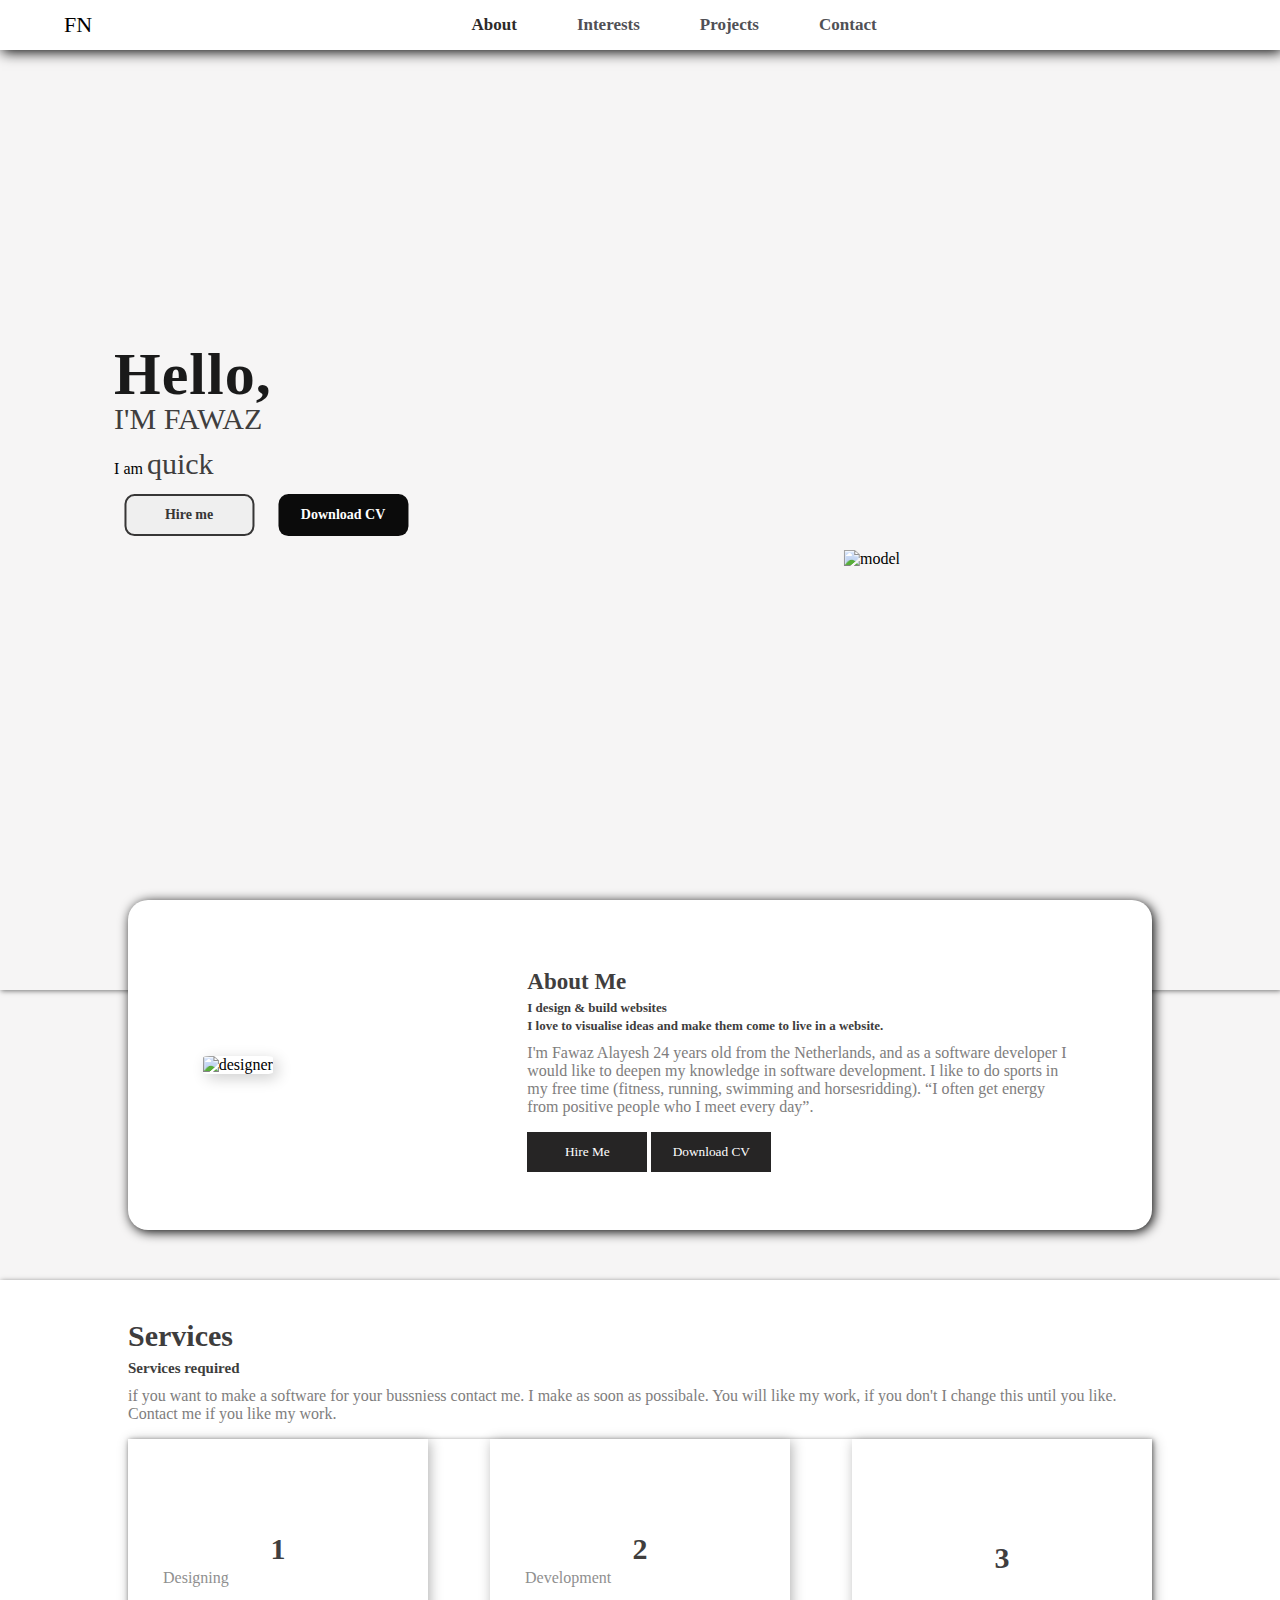
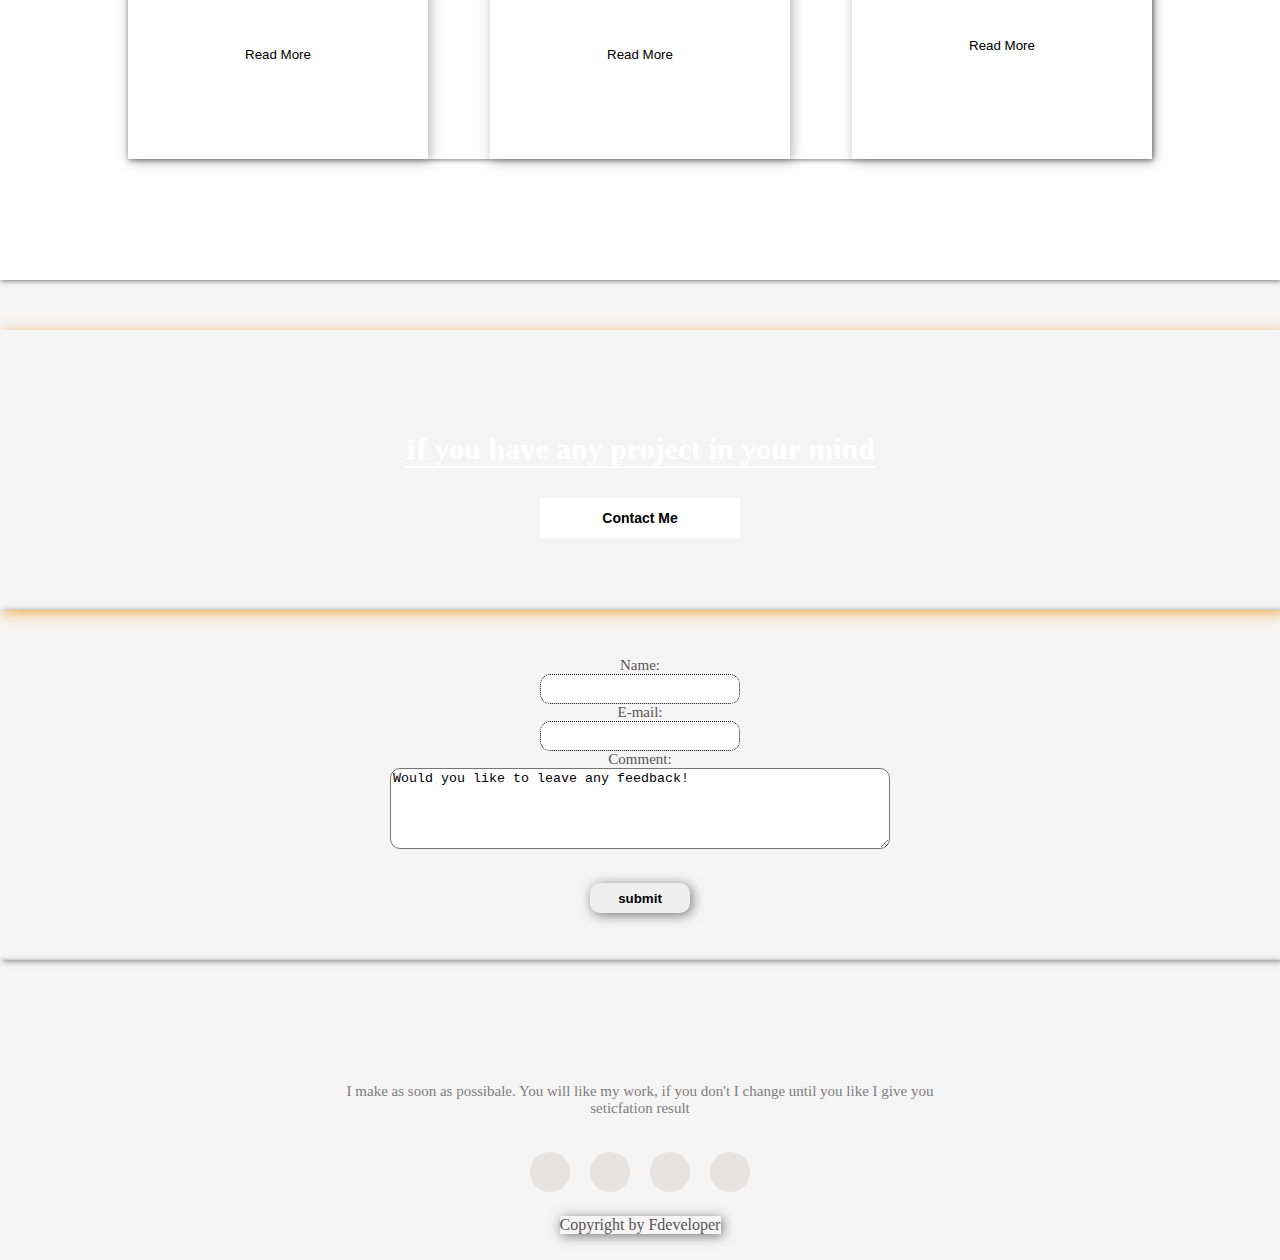
==== portfolio/index.html @ 4ea2ded7 "save changes" ====
<!DOCTYPE html>
<html lang="en">
<head>
    <meta charset="UTF-8">
    <meta http-equiv="X-UA-Compatible" content="IE-edge">
    <meta name="viewport" content="width=device-width, initial-scale=1.0">
    <link rel="stylesheet" type="text/css" href="style.css">
    <script src="https://kit.fontawesome.com/c8e4d183c2.js" crossorigin="anonymous"></script>
    <title>Portfolio</title>
     <!-- add icon link -->
     <link rel = "icon" href ="model.png" 
     type = "image/x-icon" > 
               
</head>
<body>
    
    <section>
       
    <!---navigation----------> 
       <nav>
           <!--logo-->
           <a href="#" class="logo">FN</a>
           <!--menu-->
           <ul>
            <li><a href="#" class="active">About</a></li>   
            <li><a href="Inereste.html">Interests</a></li>   
            <li><a href="projects.html">Projects</a></li>    
            <li><a href="contact.html">Contact</a></li> 
           </ul>
           <!--bars-------->
           <div class="toggle"></div>    
       </nav>   
           <!--bars-------->
                
      
       <!--<video autoplay muted loop  id="myVideo">
        <source src="snow backgroung.mp4" type="video/mp4">
        Your browser does not support HTML5 video.
      </video>--->
       <!--text------->
       <div class="text-container">
           <h2></h2>
           <p>Hello,</p>
           <p>I'M FAWAZ</p>
           <p>I am <span class="changeable"></span></p>
           <button class="hire-btn">Hire me</button>
           <button class="down-cv" type="submit" onclick="window.location.href='fawaz CV.PDF'">Download CV</button>
       </div>
       <!--model--------->
       <img src="model.png" class="model" alt="model">
    </section>

    <!---about----------->
<div class="about-container"> 
    <!---img------------->
    <div class="container-img">
        <img src="about.png" alt="designer" class="image">
        <div class="overlay">My birthday :17-11-1996 </div>
    </div>  
    <!---about-text------>
    <div class="about-text"> 
        <p>About Me</p>
        <p>I design & build websites</p>
        <p>I love to visualise ideas and make them come to live in a website.</p>
        <p>I'm Fawaz Alayesh 24 years old from the Netherlands, and as a software developer I would like to deepen my knowledge in software development. I like to do sports in my free time (fitness, running, swimming and horsesridding). “I often get energy from positive people who I meet every day”. </p>
        <button>Hire Me</button>
        <button type="submit" onclick="window.location.href='fawaz CV.PDF'">Download CV</button>
    </div>  
</div>
<!--service-------->
<div class="services">
    <!---text-------------->
<div class="services-text">
    <p>Services</p>
    <p>Services required</p>
    <p>if you want to make a software for your bussniess contact me. I make as 
        soon as possibale. You will like my work, if you don't I change this 
        until you like.
        Contact me if you like my work.</p>
</div>    
   <!--box------------>
<div class="box-container">
<!---1------------------------>
   <div class="box-1">
       <span>1</span>
       <p class="heading">Designing</p>
       <p class="details"></p>
       <button>Read More</button>
   </div>  
<!---2------------------------>
   <div class="box-2">
    <span>2</span>
    <p class="heading">Development</p>
    <p class="details"></p>
    <button>Read More</button>
   </div> 
<!---3------------------------>  
   <div class="box-3">
    <span>3</span>
    <p class="heading"></p>
    <p class="details"></p>
    <button>Read More</button>
   </div>    
</div>   
</div>
<!--contact me---------------------------->
  <div class="contact-me">
  <p>If you have any project in your mind</p>    
  <button> Contact Me</button>
  </div>
<!---give us feedback-------------------->
<div class="feedback">
    <form action="#">
        Name:<br>
        <input type="text" name="name">
        E-mail:<br>
        <input type="text" name="email">
        Comment:<br>
        <textarea name="message" cols="30" rows="5">Would you like to leave any feedback!</textarea>
        <br><br>   
        <input type="submit" id="submit" value="submit">
    </form>
</div>
<!---footer-------------------------------->
  <footer>
      <p></p>
      <p>I make as soon as possibale. You will like my work, if you don't I change until you like I give you seticfation result</p>
<!---social-------------------------------->
  <div class="social-icons">
      <a href="https://www.facebook.com/%D9%85%D8%A8%D8%B1%D9%85%D8%AC%D9%8A%D9%86-Software-developer-100757615205317"><i class="fab fa-facebook"></i></a>
      <a href="#"><i class="fab fa-twitter"></i></a>
      <a href="#"><i class="fab fa-instagram"></i></a>
      <a href="#"><i class="fab fa-youtube"></i></a>
  </div>    
<!--copyright------------------------------>
<p class="copyright">Copyright by Fdeveloper</p>    
  </footer>  
  <script type="text/javascript" src="JQuery.js"></script>
  <script type="text/javascript">
  $(document).ready(function(){
      $('.toggle').click(function(){
          $('.toggle').toggleClass('active')
          $('nav').toggleClass('active')

      })
   });
  </script>
   <script src="script.js"></script>
</body>
</html>
---- portfolio/style.css ----
@charset "UTF-8";

  /*@import url(https://fonts.googleapis.com/css?family=Molle:400italic&subset=latin,latin-ext);
*/

* {box-sizing: border-box
}
body{
    background-color: #f6f5f5;
    margin: 0px;
    padding: 0px;
}
ul{
    list-style:none;
}
a{
    text-decoration: none;
}
span{
    font-family: myriad pro regular;
    color: #403e3e;
    font-size: 30px;
}
.changeable:before{
    content: 'quick';
    font-size: 30px;
    animation-name: head;
    animation-duration: 10s;
    animation-iteration-count: infinite;
}
@keyframes head {
    0% {font-size:30px; opacity:1; content: "creative"}
    25% {font-size:30px; opacity:0;}
    50% {font-size:30px; opacity:1; content: "skillful"}
    65% {font-size:30px; opacity:0;}
    80% {font-size:30px; opacity:1; content: "software developer"}
    75% {font-size:30px; opacity:0;}
    100% {font-size:30px;opacity:1; content: "& designer-مصمم"}
   
}
section{
    width: 100%;
    height: 110vh;
    background: url(header.png);
    overflow: hidden;
    background-repeat: no-repeat;
    background-size: cover;
    position: relative;
    box-shadow: 1px 1px 5px rgba(0, 0, 0, 0.52);
}

nav{
    display: flex;
    justify-content: space-between;
    align-items: center;
    height: 50px;
    background-color: #ffffff;
    box-shadow: 2px 2px 13px rgba(0, 0, 0, 2);
    padding: 0px 5%;
}
nav ul{
    display: flex;
}
nav ul li a{
    margin: 30px;
    font-family: myriad pro regular;
    color: #505055;
    font-size: 17px;
    font-weight: 700;
    cursor: pointer;
}
nav a:hover{
    color: #000000;
}
.logo{
    font-family: Brush Script MT;
    color: #000000;
    font-size: 22px;
}
.active{
    font-weight: bold;
    color: #2d2a2a;
}
.text-container p:nth-child(1){
    font-family: calibri;
    font-weight: bold;
    color: #6d6d6d;
    font-size: 22px;
}
.text-container p:nth-child(2){
    font-family: calibri;
    font-weight: bold;
    letter-spacing: 1px;
    color: #1a1a1a;
    font-size: 60px;
}
.text-container p:nth-child(3){
    font-family: myriad pro regular;
    color: #403e3e;
    font-size: 30px;
}
.text-container p{
    line-height: 0px;
    margin: 45px 0px 25px;
}
.text-container{
    position: absolute;
    left: 12%;
    top: 42%;
    transform: translate(-13%,-42%);
}
.text-container button{
    width: 130px;
    height: 42px;
    border-radius: 10px;
    font-family: calibri;
    font-weight: bold;
    font-size: 14px;
    outline: none;
    margin: 0px 10px;
}
.hire-btn{
    border: 2px solid #373636;
    color: #373636;
}
.down-cv{
    background-color: #0b0b0b;
    color: #ffffff;
    border: none;
}
button:active{
    transform: scale(1.1);
}
.model{
    height: 400px;
    position: absolute;
    bottom: 40px;
    left: 69%;
    transform: translateX(-70%);
}

/* Container needed to position the overlay. Adjust the width as needed */
.container-img {
  position: relative;
  width: 40%;
  max-width: 250px;
  transition: bottom 10s;
}
.container-img:hover{
    bottom: 40px;
}

/* Make the image to responsive */
.image {
    height: 250px;
    box-shadow: 13px 15px 11px  rgba(0, 0, 0, 0.555);
    padding: 0 0%;
    border-radius: 6%;
}
.image:hover{
    -webkit-filter:  grayscale(70%);;
    filter:  grayscale(70%);;
    bottom: 20px;
}

/* The overlay effect - lays on top of the container and over the image */
.overlay {
  position: absolute;
  bottom: 0;
  background: rgb(0, 0, 0);
  background: rgba(0, 0, 0, 0.5); /* Black see-through */
  color: #f1f1f1;
  width: 100%;
  border-radius: 5px;
  transition: .5s ease;
  opacity:0;
  color: white;
  font-size: 20px;
  padding: 20px;
  text-align: center;
}

/* When you mouse over the container, fade in the overlay title */
.container-img:hover .overlay {
  opacity: 1;
}
.about-container{
    width: 80%;
    height: 330px;
    background-color: #ffffff;
    border-radius: 20px;
    box-shadow: 2px 2px 12px rgba(0, 0, 0, 2);
    display: flex;
    margin: -7% auto 20px auto;
    position: relative;
    justify-content: space-evenly;
    align-items: center;

}
.about-container img{
    height: 250px;
    box-shadow: 4px 4px 15px rgba(0, 0, 0, 0.2);
    padding: 0 0%;
    border-radius: 10%;
}
.about-text{
    width: 550px;
}
.about-text p:nth-child(1){
    color: #403e3e;
    font-family: myriad pro;
    font-weight: bold;
    font-size: 23px;
    line-height: 0;
}
.about-text p:nth-child(2),
.about-text p:nth-child(3){
    color: #3e3d3d;
    font-size: 13px;
    font-family: myriad pro;
    font-weight: bold;
    line-height: 5px;
}
.about-text p:nth-child(4){
    color: #7e7d7d;
    font-family: calibri;
    font-size: 16px;

}
.about-text button{
    width: 120px;
    height: 40px;
    color: #ffffff;
    outline: none;
    border: none;
    font-family: calibri;
    background-color: #262525;

}
.services{
    height: 600px;
    background-color: #ffffff;
    padding: 2% 10% 0px 10%;
    box-shadow: 1px 1px 5px rgba(0, 0, 0, 0.52);

}
.services-text p:nth-child(1){
    font-family: calibri;
    font-weight: bold;
    color: #3e3d3d;
    font-size: 30px;
    line-height: 0px;

}
.services-text p:nth-child(2){
    font-family: calibri;
    font-weight: bold;
    color: #3e3e3d;
    font-size: 15px;
    line-height: 5px;

}
.services-text p:nth-child(3){
    font-family: calibri;
    color: #7e7d7d;
}
.services{
    width: 100%;
    margin: 50px 0px;
}
.box-1,.box-2,.box-3{
    width: 300px;
    height: 320px;
    background-repeat: no-repeat;
    background-size: cover;
    box-shadow: 2px 2px 12px rgba(0, 0, 0, 0.3);
    display: flex;
    justify-content: center;
    align-items: center;
    flex-direction: column;
}
.box-container{
    display: flex;
    justify-content: space-between;
    box-shadow: 1px 1px 5px rgba(0, 0, 0, 0.52);
}
.box-1{
background-image: url(copyright.jpg);
}
.box-2{
background-image: url(copyright.jpg);   
}
.box-3{
background-image: url(copyright.jpg);   
}
.box-1 span,
.box-2 span,
.box-3 span{
    width: 40px;
    height: 40px;
    border-radius: 50%;
    background-color: #ffffff;
    display: flex;
    justify-content: center;
    align-items: center;
    font-family: calibri;
    font-weight: bold;
}
.box-1  p:nth-child(1),
.box-2 p:nth-child(1),
.box-3 p:nth-child(1){
    color: #ffffff;
    font-family:calbiri;
    font-size: 23px;
    line-height: 0px;
    font-weight: bold;

}
.box-1 p:nth-child(2),
.box-2 p:nth-child(2),
.box-3 p:nth-child(2){
    color: #ffffff;
    font-family:calbiri ;
    width: 230px;
    margin: 0px 0px 20px 0px;
    color: #8f8f8f;
}
.box-1 button,
.box-2 button,
.box-3 button{
    width: 100px;
    height: 30px;
    background-color: #ffffff;
    border: none;
    outline: none;
    border-radius: 5px;
}
.contact-me{
    width: 100%;
    height: 280px;
    background-image: url(copyright.jpg);
    background-size: cover;
    background-repeat: no-repeat;
    display: flex;
    flex-direction: column;
    justify-content: center;
    align-items: center;
    box-shadow:3px 3px 13px rgba(238, 153, 41, 0.835);

}
.contact-me p{
    color: #ffffff;
    font-size: 30px;
    font-family: calibri;
    font-weight: bold;
    border-bottom: 2px solid #ffffff;
}
.contact-me button{
    width: 200px;
    height: 40px;
    background-color: #ffffff;
    outline: none;
    border: none;
    font-size: 14px;
    font-weight: bold;

}
.feedback{
    width: 100%;
    height: 350px;
    display: flex;
    flex-direction: column;
    justify-content: center;
    align-items: center;
    max-width: auto;
    box-shadow:3px 1px 6px rgba(0, 0, 0, 0.5); 
    font-family: calibri;
    font-size: 15px;
    color: #565555;
}
 form{
    display: flex;
    flex-direction: column ;
    align-items: center;
    position: relative;

}
form input
{
    width: 200px;
    height: 30px;
    border-radius: 10px 10px;
    border: 1px dotted black;
}
form textarea{
    width: 500px;
    border-radius: 10px 10px;
}
#submit{
    width: 100px;
    height: 30px;
    border: none;
    font-weight: bold;
    box-shadow: 2px 2px 12px rgba(15, 15, 15, 0.548);
}
#submit:hover{
    width: 130px;
}
footer{
    height: 300px;
    display: flex;
    flex-direction: column;
    justify-content: center;
    align-items: center;
    position: relative;
    box-shadow: 1px 1px 5px rgba(0, 0, 0, 0.52);

}
footer p{
    font-family: calibri;
}
footer p:nth-child(1){
    font-size: 30px;
    font-weight: bold;
    color: #191919;
    line-height: 10px;
}
footer p:nth-child(2){
    font-size: 15px;
    color: #7e7d7d;
    width: 600px;
    text-align: center;

}
.social-icons a{
    width: 40px;
    height: 40px;
    display: flex;
    justify-content: center;
    align-items: center;
    background-color: #e6e3e3;
    margin: 20px 10px;
    border-radius: 50%;
}
.social-icons{
    display: flex;
}
.copyright{
    color:#565555;
    font-size: 16px;
    position: absolute;
    left: 50%;
    bottom: 10px;
    transform: translateX(-50%);
    box-shadow: 2px 2px 12px rgba(15, 15, 15, 0.548);
}
.social-icons i{
    color: #000000;
}
.social-icons a:hover{
    background-color: #000000;
    box-shadow: 2px 2px 12px rgba(0, 0, 0, 0.2);
    transition: all ease 0.4s;
}
.social-icons a:hover i{
    color: #ffffff;
    transition: all ease;
}
h2{
    color: #000000;
}
@media(max-width:1000px){
    *{
        box-sizing: border-box;
    }
    .model{
        height: 350px;
        left: 87%;
        transform: translateX(-70%);
    }
    .text-container{
        top: 46%;
    }
    .text-container button{
        margin: 5px;
    }
    .about-container{
        width: 90%;
        border-radius: 10px;
    }
    .about-container img{
        height: 200px;
    }
    .about-text{
        width: 400px;
    }
    .about-text p:nth-child(1){
        font-size: 20px;
    }
    .about-text p:nth-child(2),
    .about-text p:nth-child(3){
        font-size: 10px;
    }
    .about-text p:nth-child(4){
        font-size: 14x;
    }
    .services{
        padding: 2% 5% 0px 5%;
    }
    .box-container{
        justify-content: center;
        flex-wrap: wrap;
    }
    .services{
        height: auto;
    }
    .box-1,.box-2,.box-3{
        flex-grow: 1;
        margin: 10px;

    }
    .contact-me{
        height: 200px;
    }
    .contact-me p{
        font-size: 26px;
    }
    .contact-me button{
        font-size: 14px;
        height: 35px;
        width: 160px;
    }
    
}
@media(max-width:750px){
    section{
        background-image: none;
        background-color: #f7f7f7;
    }
    .model{
        display: none;
    }
    .text-container p:nth-child(2){
        line-height: 40px;
        margin: 0px;
        padding: 0px;
    }
    .text-container{
        top: 50%;
        left: 50%;
        transform: translate(-50%,-50%);
        width: 80%;
    }
    nav ul{
        margin: 0px;
        padding: 0px;
        background-color: #ebeef4;
        flex-direction: column;
        position: fixed;
        left: 0;
        top: 0;
        width: 100%;
        height: 100vh;
        box-sizing: border-box;
        display: flex;
        justify-content: center;
        align-items: center;
        z-index: 1;
        display: none;
    }
    nav ul li{
        padding: 10px;
    }
    nav ul li a{
        font-family: calibri;
        font-size: 1.4em;
        text-transform: uppercase;
        color: #5c5c5c;
    }
    nav ul li a:hover{
        color: #121212;
    }
    .toggle:before{
        content: '\f0c9';
        font-family: fontAwesome;
        line-height: 30px;
        z-index: 1;
    }
    .toggle.active:before{
        content: '\f00d';
        position: fixed;
        right: 25x;
        line-height: 0px;

    }
    nav.active ul{
        display: flex !important;
    }
    .about-container{
        top: 0px;
        flex-direction: column;
        width: 90%;
        height: auto;
        padding: 30px 0px;
        align-items: center;
    }
    .about-container img{
        width: 90%;
        height: auto;
        padding: 30px 0px;
        align-items: center;
    }
    .about-text{
        width: 90%;
        text-align: center;
    }
    .services-text{
        width: 100%;

    }
    .contact-me{
        height: 179px;
    }
    .contact-me p{
        font-size: 18px;
    }
    .contact-me button{
        width: 150px;
        height: 33px;
    }
    footer p:nth-child(2){
        width: 90%;
    }
    form input{
        width: 200px;
        height: 20px;
    }
    form textarea{
        width: 300px;
        height: 39px;

    }

}
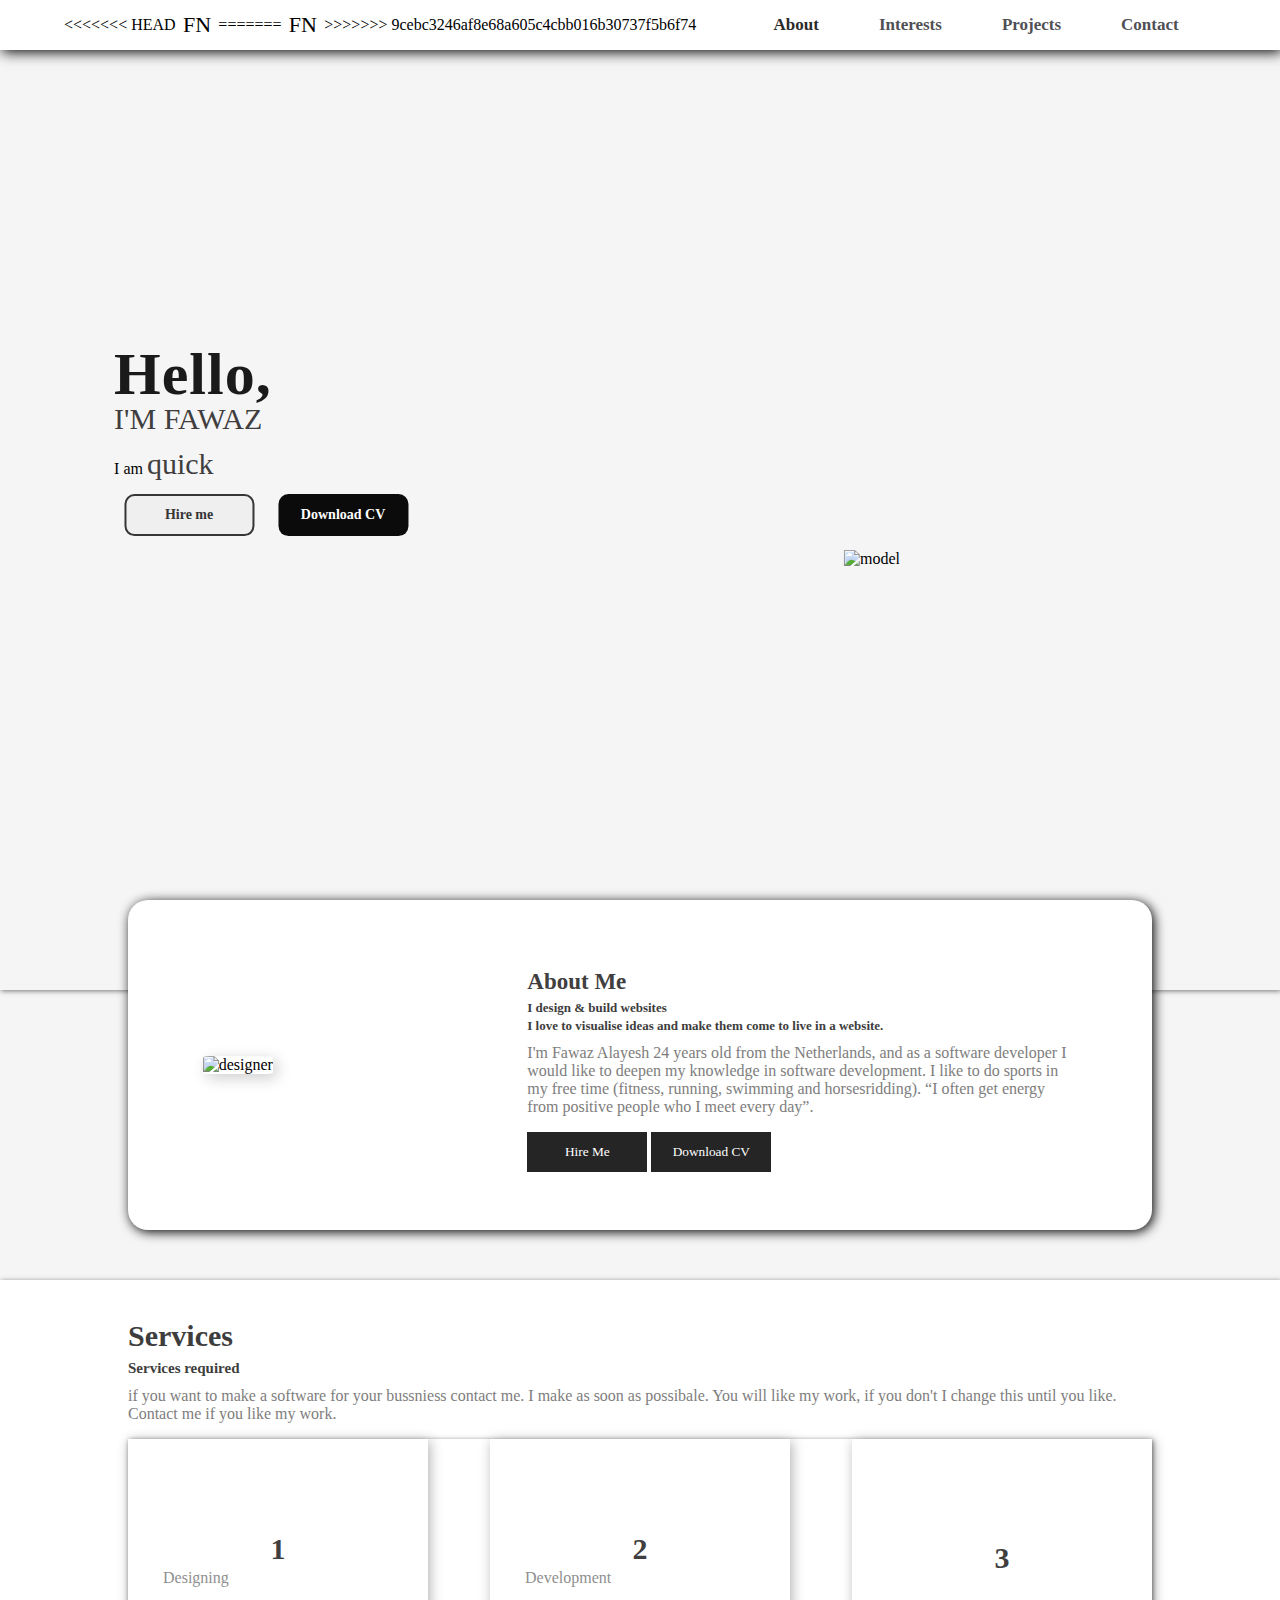
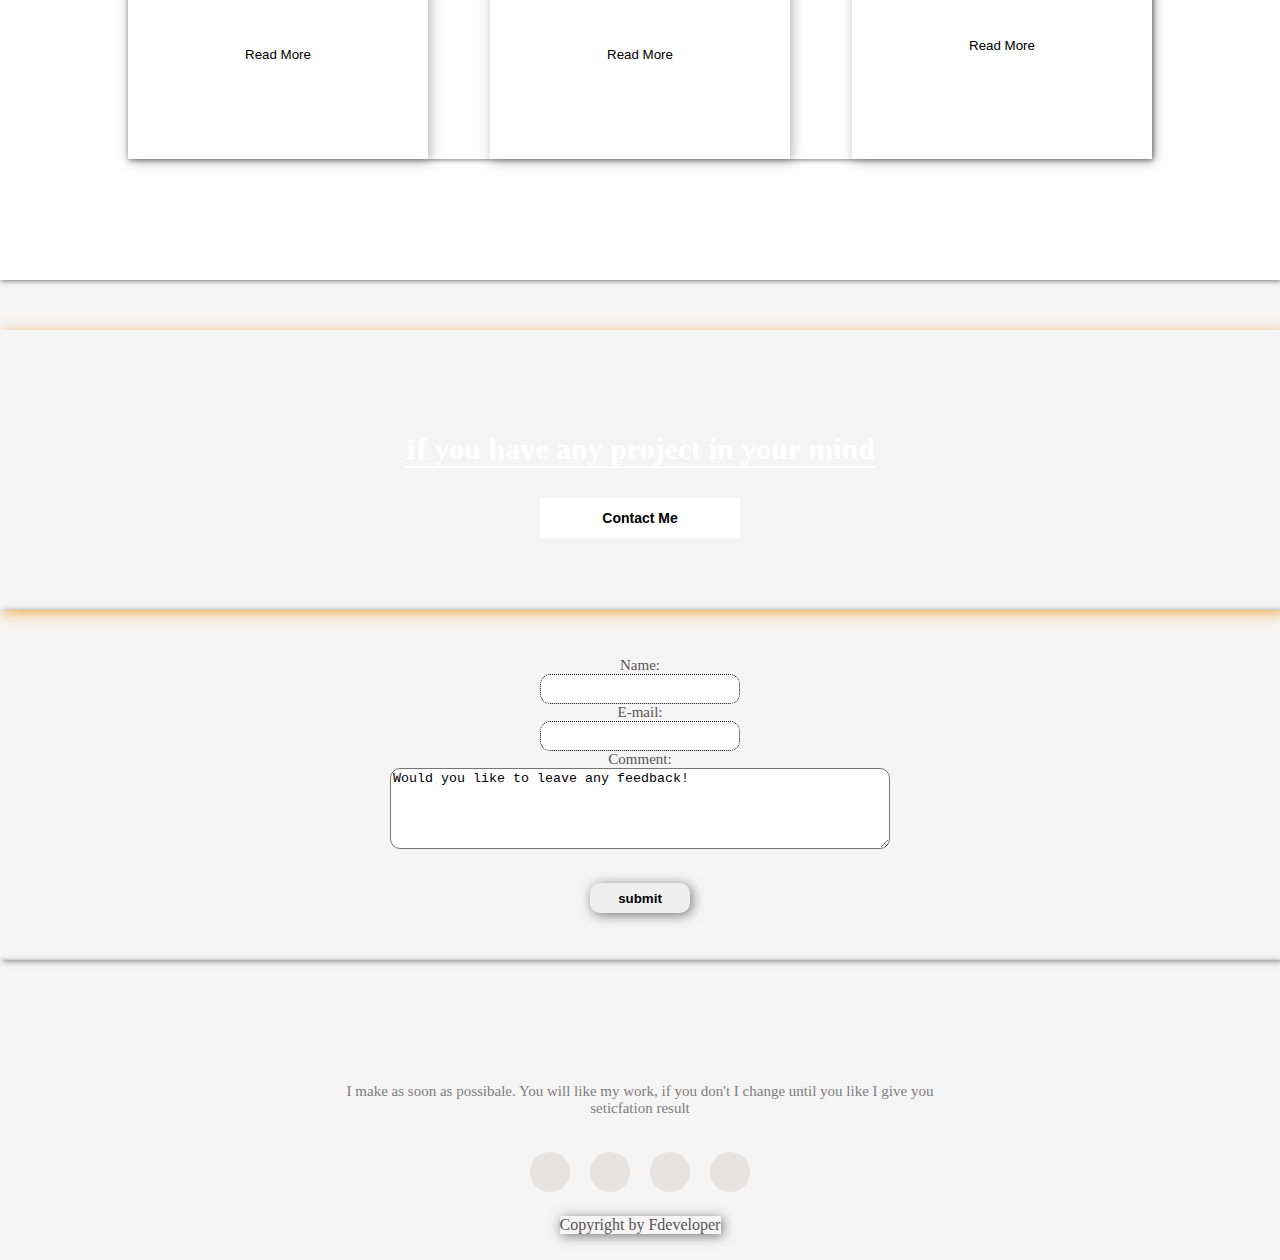
==== commit cb2d9f63: "Merge branch 'master' of https://github.com/fawaz-alayesh/challenge-portfolio into master" ====
--- a/portfolio/index.html
+++ b/portfolio/index.html
@@ -19,7 +19,11 @@
     <!---navigation----------> 
        <nav>
            <!--logo-->
+<<<<<<< HEAD
            <a href="#" class="logo">FN</a>
+=======
+           <a href="#about" class="logo">FN</a>
+>>>>>>> 9cebc3246af8e68a605c4cbb016b30737f5b6f74
            <!--menu-->
            <ul>
             <li><a href="#" class="active">About</a></li>   
@@ -147,4 +151,4 @@
   </script>
    <script src="script.js"></script>
 </body>
-</html>+</html>
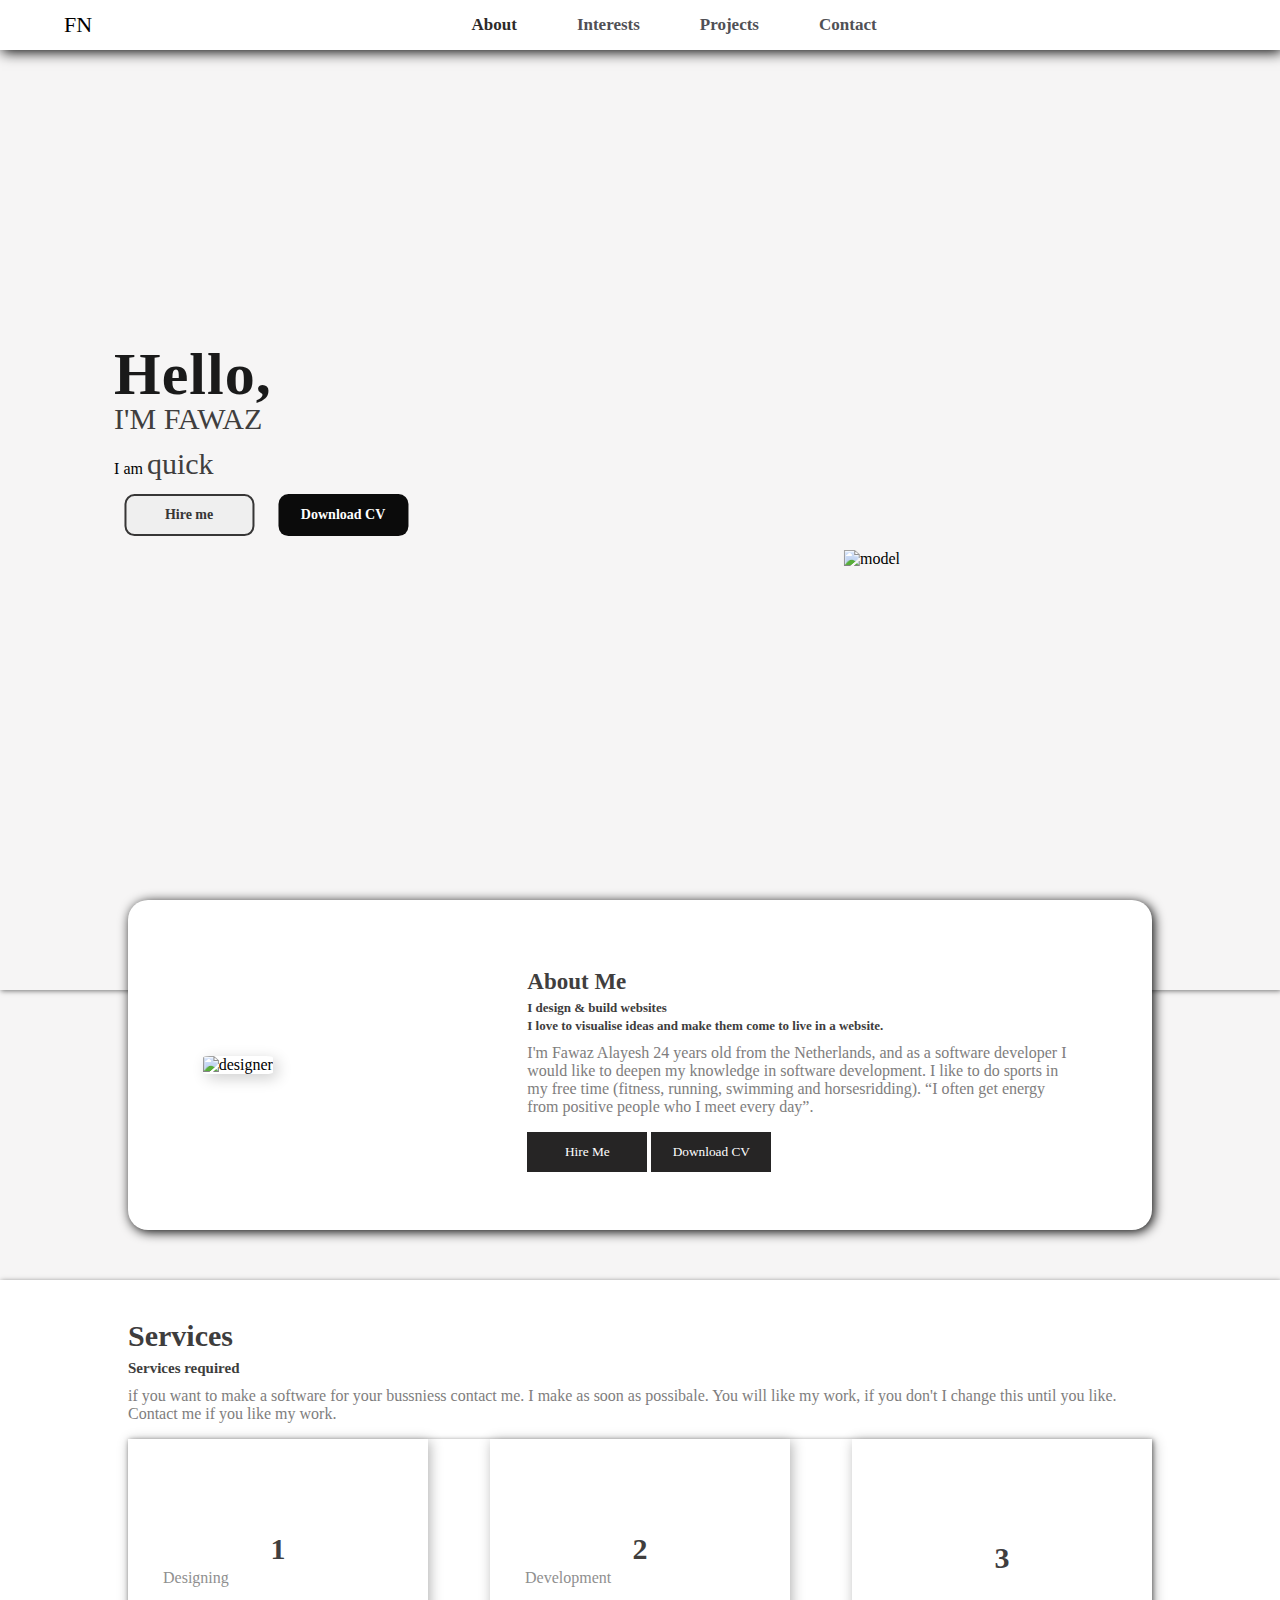
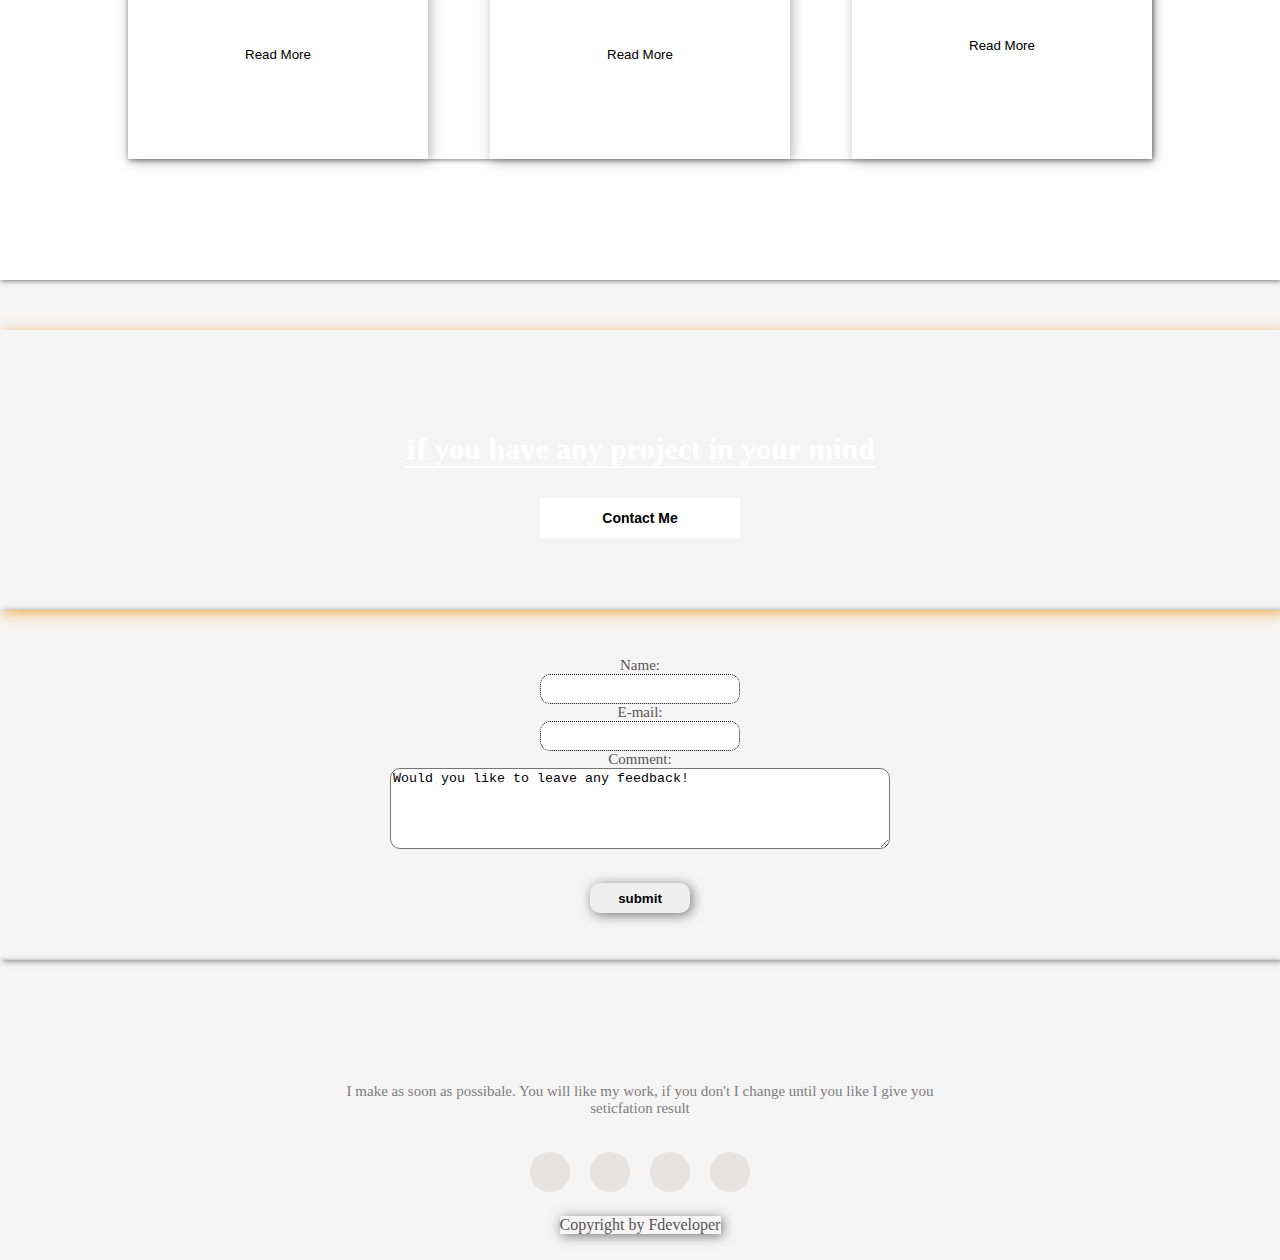
==== commit a4a943f1: "save changes" ====
--- a/portfolio/index.html
+++ b/portfolio/index.html
@@ -19,14 +19,10 @@
     <!---navigation----------> 
        <nav>
            <!--logo-->
-<<<<<<< HEAD
            <a href="#" class="logo">FN</a>
-=======
-           <a href="#about" class="logo">FN</a>
->>>>>>> 9cebc3246af8e68a605c4cbb016b30737f5b6f74
            <!--menu-->
            <ul>
-            <li><a href="#" class="active">About</a></li>   
+            <li><a href="#About" class="active">About</a></li>   
             <li><a href="Inereste.html">Interests</a></li>   
             <li><a href="projects.html">Projects</a></li>    
             <li><a href="contact.html">Contact</a></li> 
@@ -63,7 +59,7 @@
     </div>  
     <!---about-text------>
     <div class="about-text"> 
-        <p>About Me</p>
+        <p id="About">About Me</p>
         <p>I design & build websites</p>
         <p>I love to visualise ideas and make them come to live in a website.</p>
         <p>I'm Fawaz Alayesh 24 years old from the Netherlands, and as a software developer I would like to deepen my knowledge in software development. I like to do sports in my free time (fitness, running, swimming and horsesridding). “I often get energy from positive people who I meet every day”. </p>
--- a/portfolio/style.css
+++ b/portfolio/style.css
@@ -619,7 +619,7 @@
 
     }
     .contact-me{
-        height: 179px;
+        height: 180px;
     }
     .contact-me p{
         font-size: 18px;
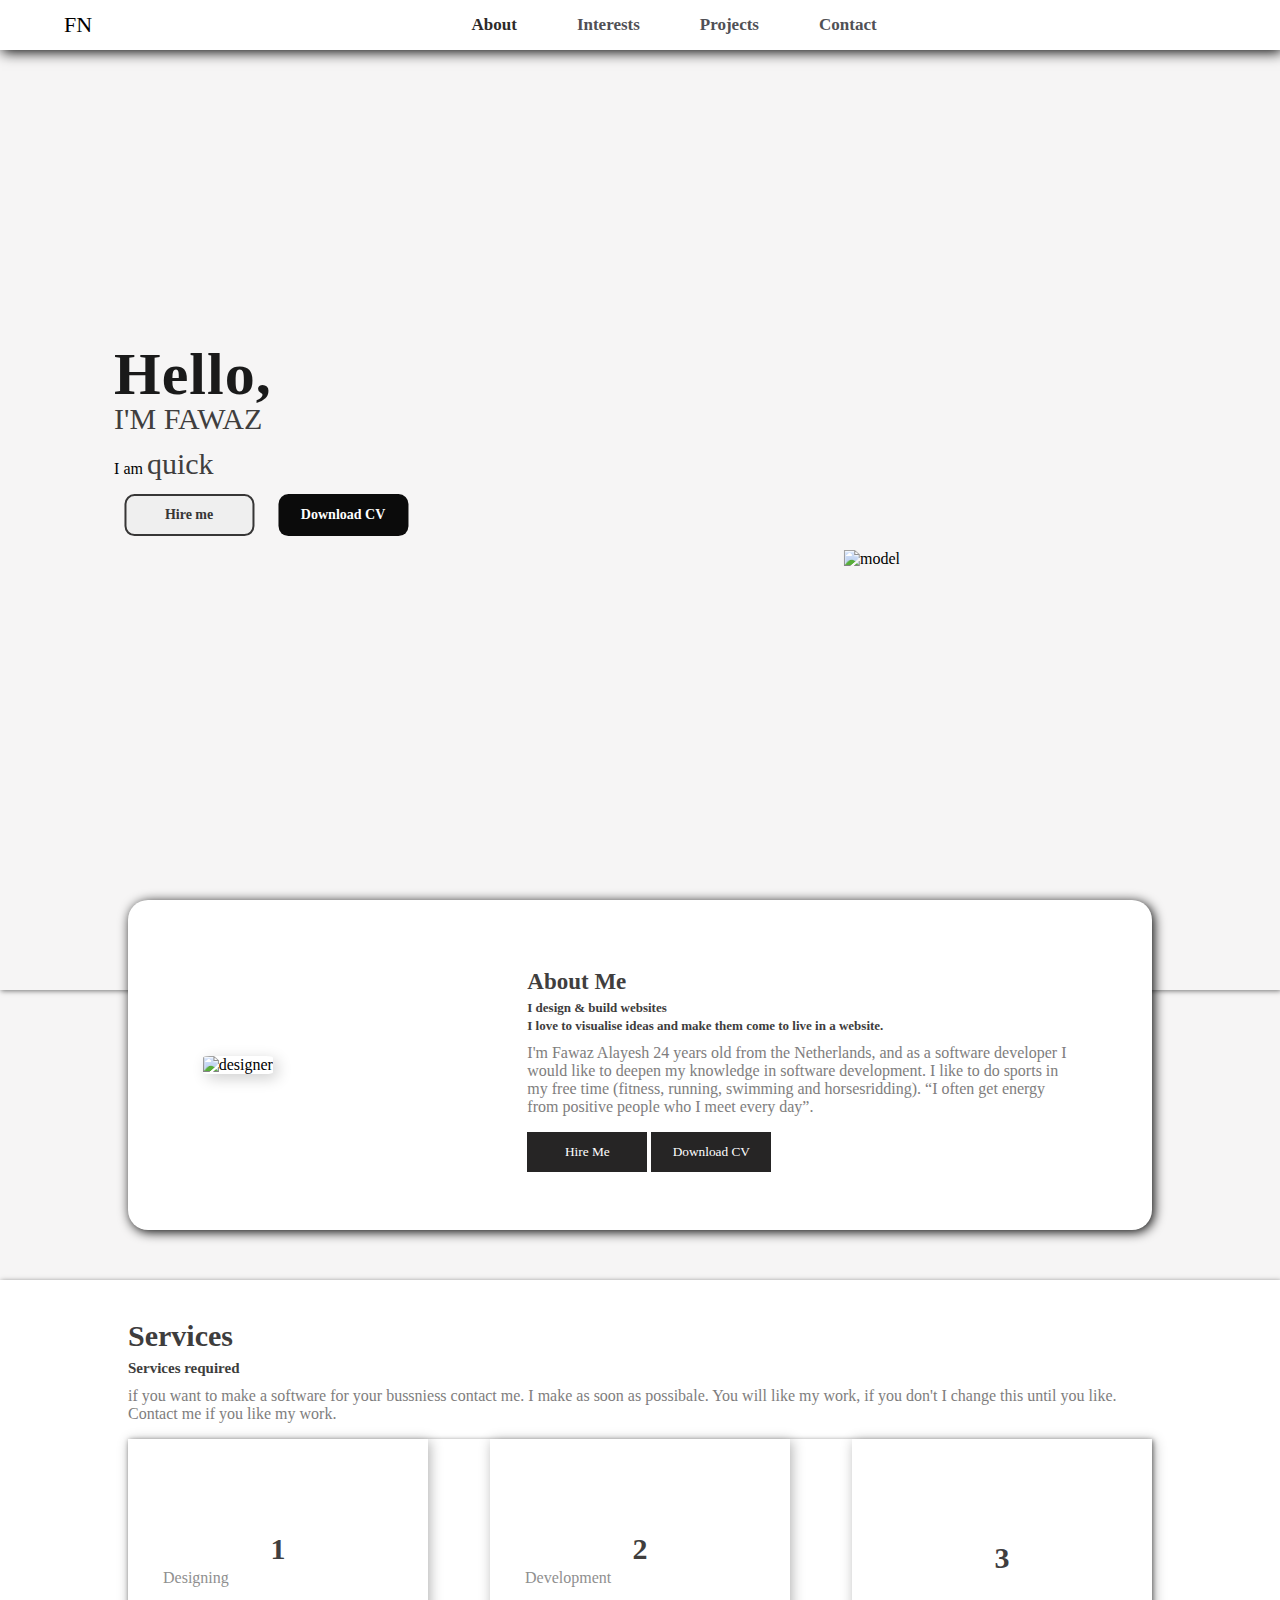
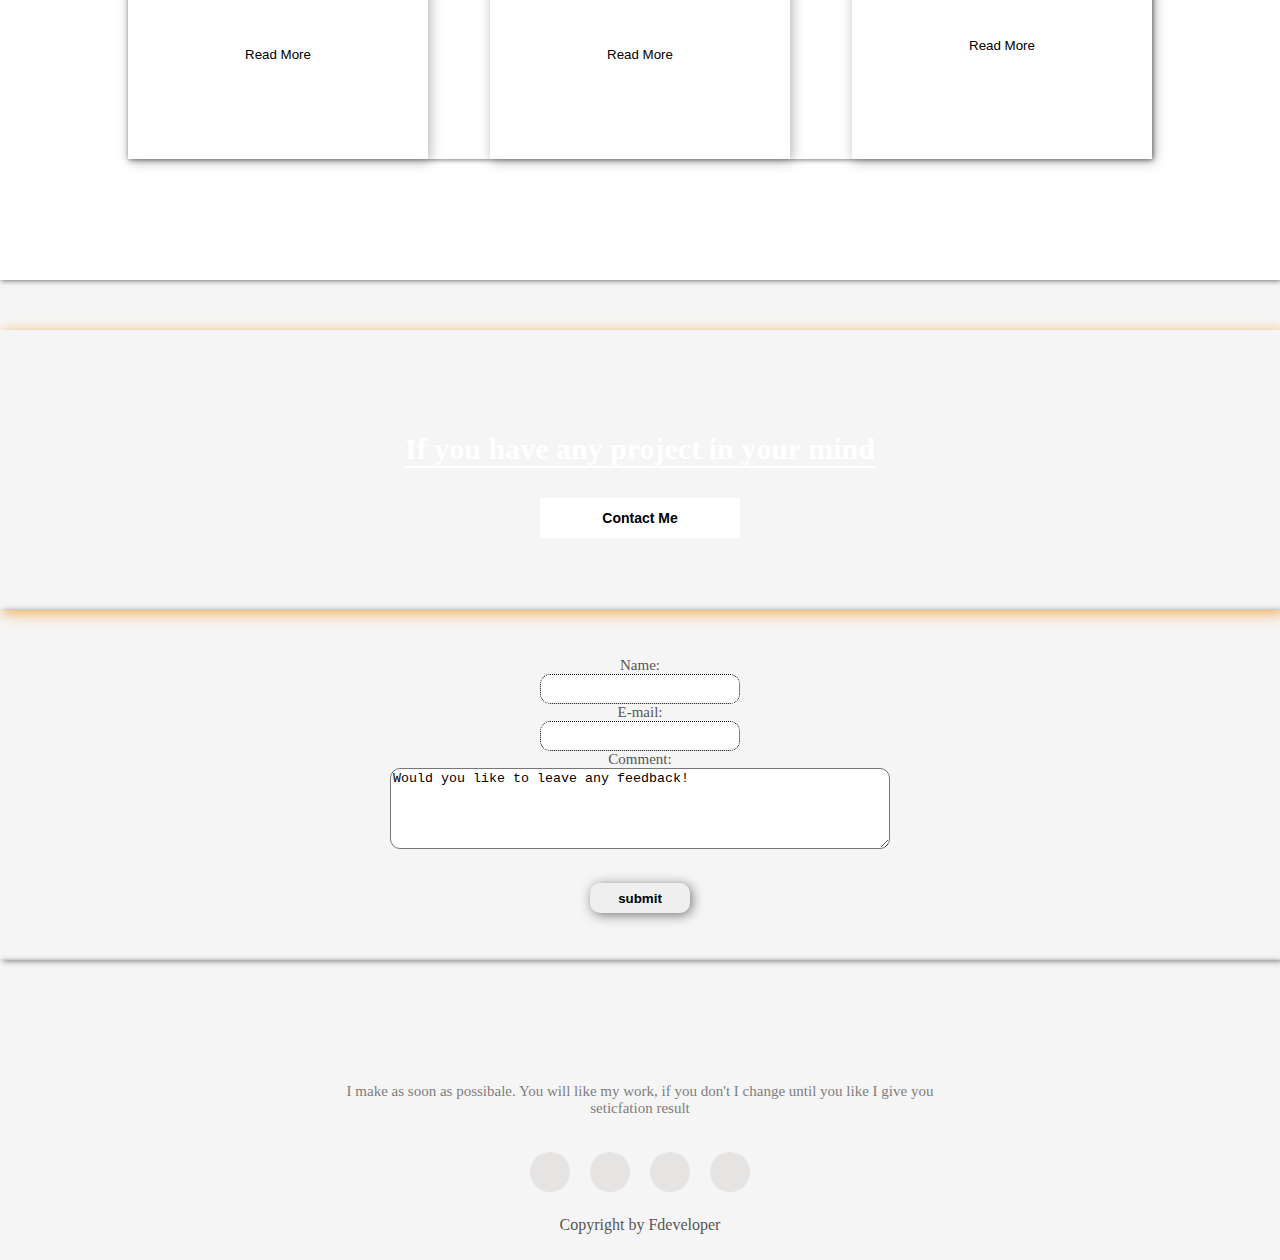
==== commit 56845b0d: "save changes" ====
--- a/portfolio/index.html
+++ b/portfolio/index.html
@@ -136,15 +136,9 @@
 <p class="copyright">Copyright by Fdeveloper</p>    
   </footer>  
   <script type="text/javascript" src="JQuery.js"></script>
-  <script type="text/javascript">
-  $(document).ready(function(){
-      $('.toggle').click(function(){
-          $('.toggle').toggleClass('active')
-          $('nav').toggleClass('active')
-
-      })
-   });
+  <script type="text/javascript" src="script.js">
+ 
   </script>
-   <script src="script.js"></script>
+   
 </body>
 </html>
--- a/portfolio/style.css
+++ b/portfolio/style.css
@@ -452,7 +452,6 @@
     left: 50%;
     bottom: 10px;
     transform: translateX(-50%);
-    box-shadow: 2px 2px 12px rgba(15, 15, 15, 0.548);
 }
 .social-icons i{
     color: #000000;
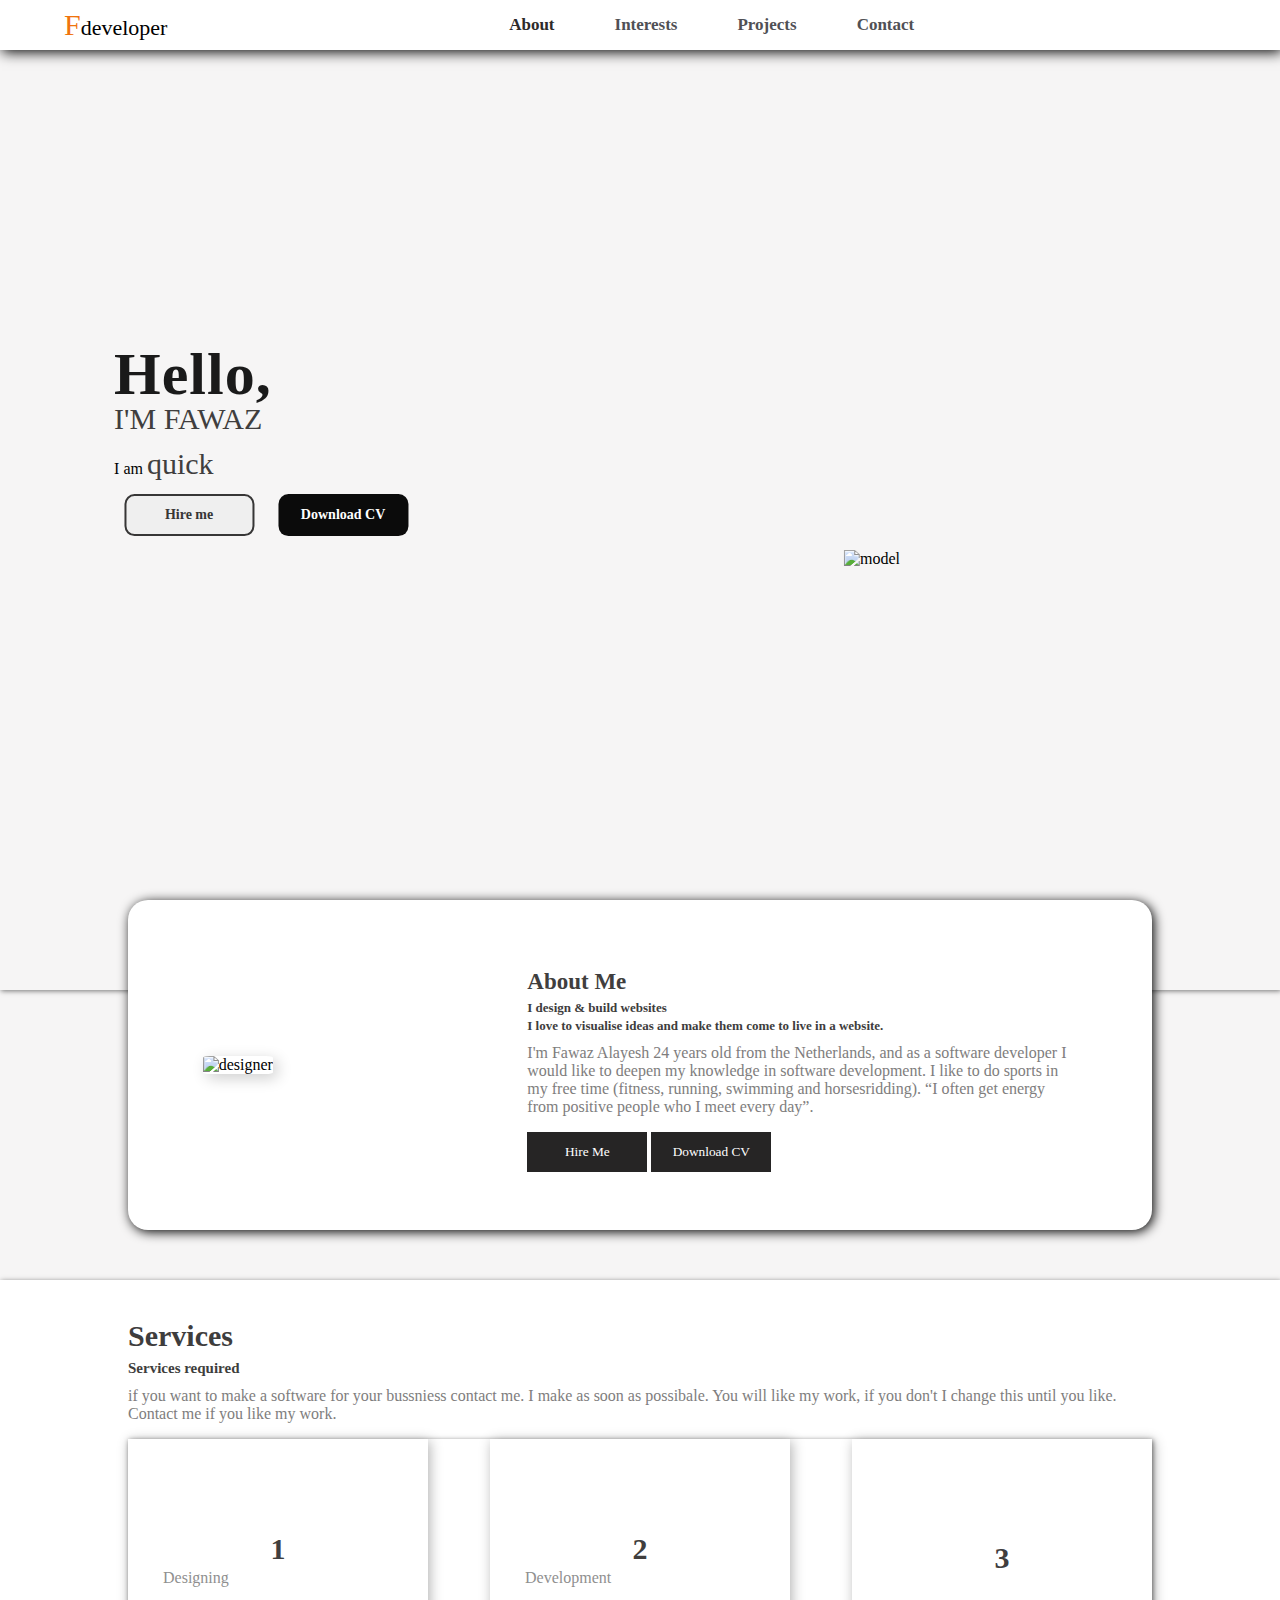
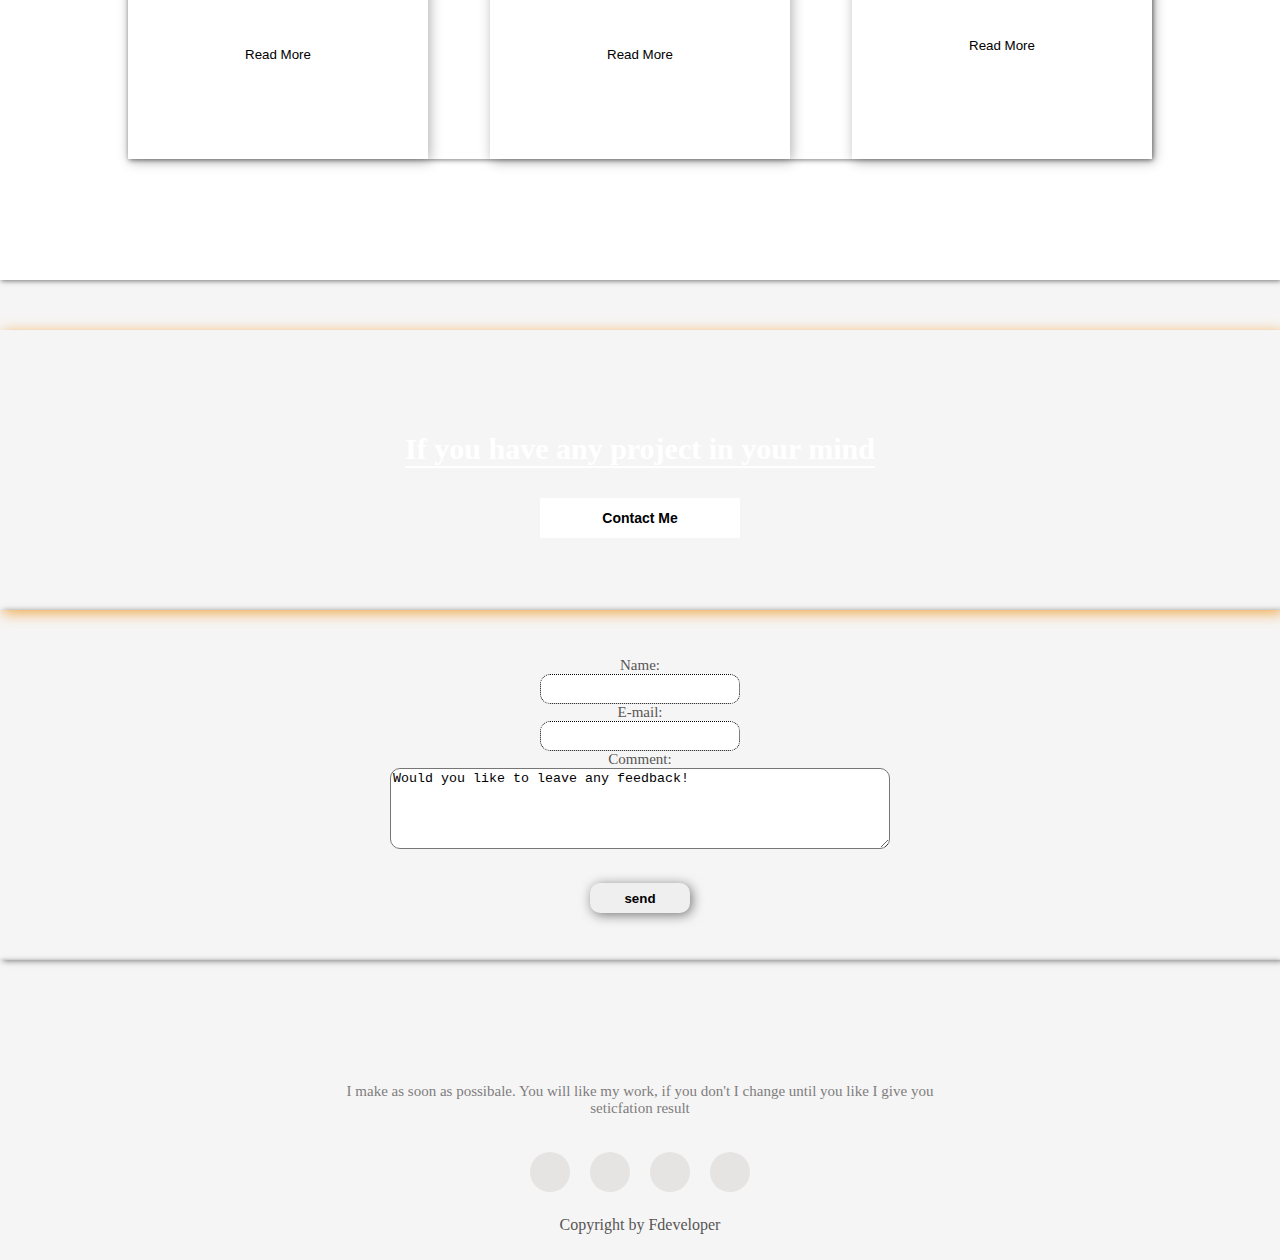
==== commit 82d5968b: "save changes" ====
--- a/portfolio/index.html
+++ b/portfolio/index.html
@@ -19,7 +19,7 @@
     <!---navigation----------> 
        <nav>
            <!--logo-->
-           <a href="#" class="logo">FN</a>
+           <a href="#" class="logo"><span>F</span>developer</a>
            <!--menu-->
            <ul>
             <li><a href="#About" class="active">About</a></li>   
@@ -118,9 +118,10 @@
         Comment:<br>
         <textarea name="message" cols="30" rows="5">Would you like to leave any feedback!</textarea>
         <br><br>   
-        <input type="submit" id="submit" value="submit">
+        <input type="submit" id="submit" value="send">
     </form>
 </div>
+
 <!---footer-------------------------------->
   <footer>
       <p></p>
--- a/portfolio/style.css
+++ b/portfolio/style.css
@@ -58,6 +58,10 @@
     box-shadow: 2px 2px 13px rgba(0, 0, 0, 2);
     padding: 0px 5%;
 }
+nav a span{
+    color: rgb(240, 115, 13);
+    font-family: Brush Script MT;
+} 
 nav ul{
     display: flex;
 }
@@ -555,7 +559,7 @@
         padding: 0px;
         background-color: #ebeef4;
         flex-direction: column;
-        position: fixed;
+        position: absolute;
         left: 0;
         top: 0;
         width: 100%;
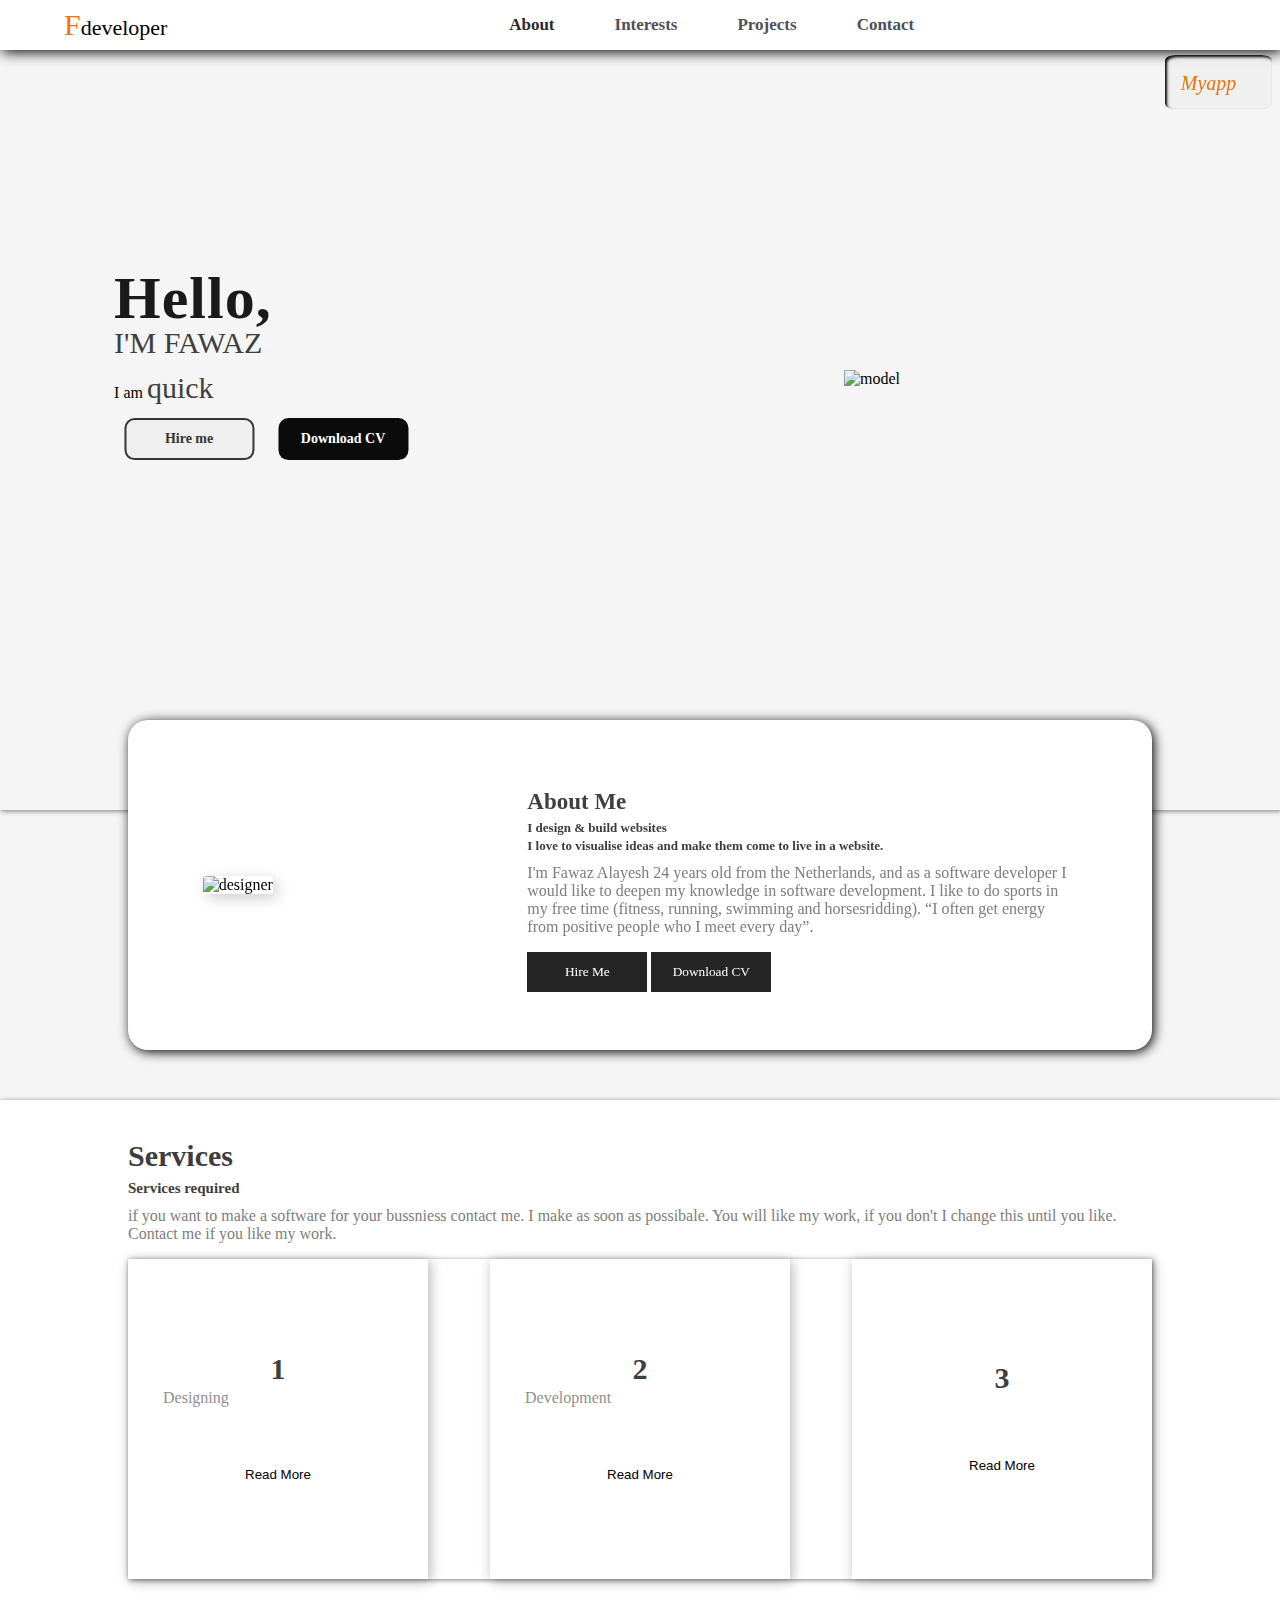
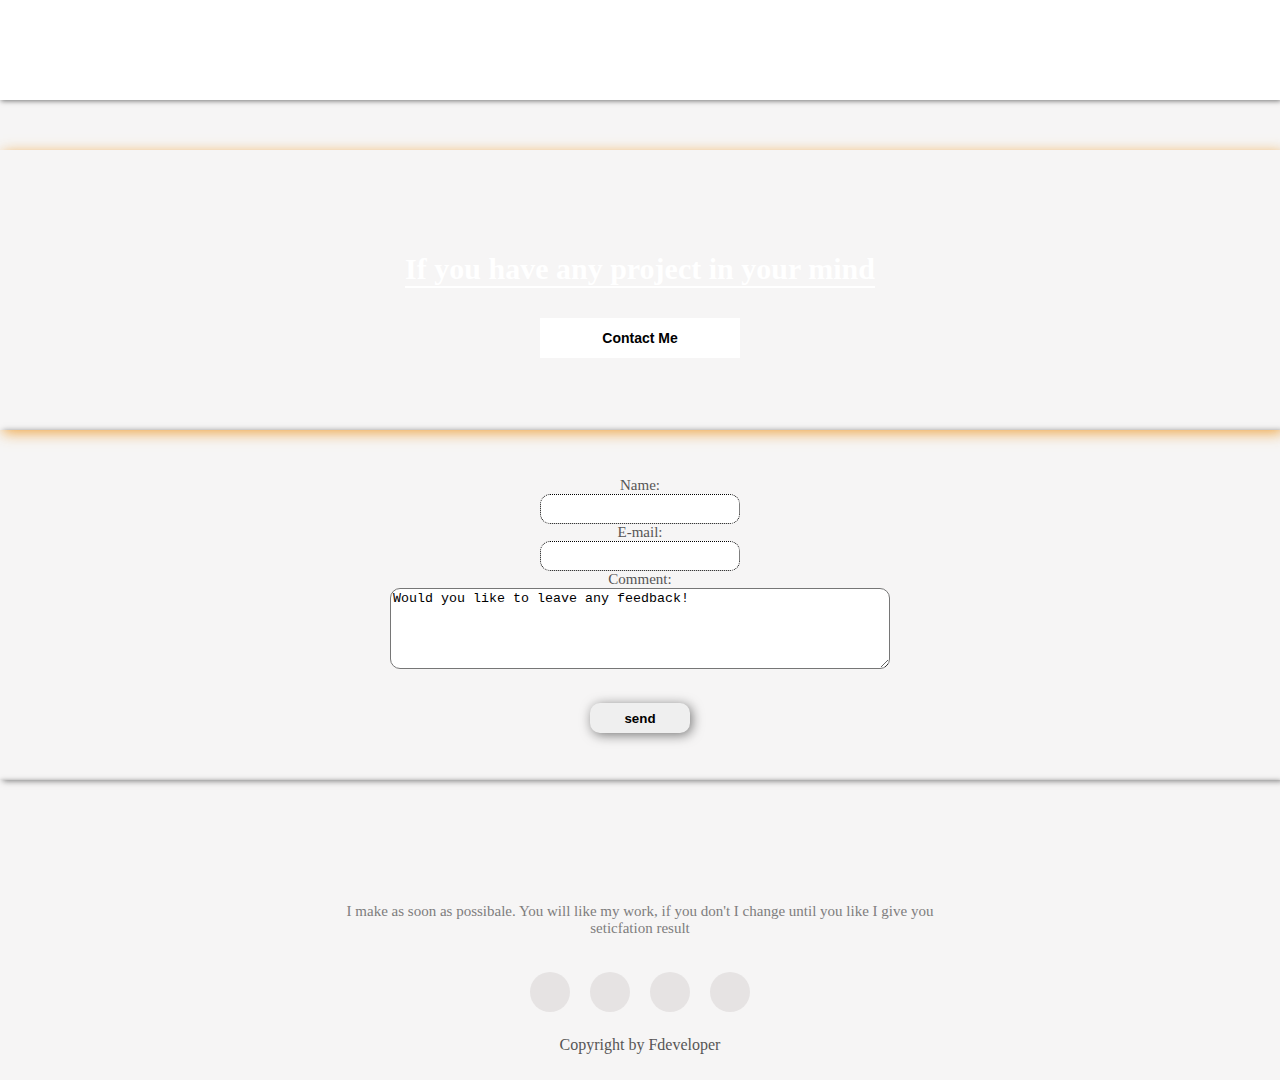
==== commit 3e8f4397: "save changes" ====
--- a/portfolio/index.html
+++ b/portfolio/index.html
@@ -21,18 +21,18 @@
            <!--logo-->
            <a href="#" class="logo"><span>F</span>developer</a>
            <!--menu-->
+          <div class="sticky">
            <ul>
             <li><a href="#About" class="active">About</a></li>   
             <li><a href="Inereste.html">Interests</a></li>   
             <li><a href="projects.html">Projects</a></li>    
             <li><a href="contact.html">Contact</a></li> 
            </ul>
+          </div>
            <!--bars-------->
            <div class="toggle"></div>    
        </nav>   
-           <!--bars-------->
                 
-      
        <!--<video autoplay muted loop  id="myVideo">
         <source src="snow backgroung.mp4" type="video/mp4">
         Your browser does not support HTML5 video.
@@ -49,6 +49,10 @@
        <!--model--------->
        <img src="model.png" class="model" alt="model">
     </section>
+    <!---sidebar------->
+    <div class="sidenav">
+        <i><a type="submit" class="fas fa-mobile-alt " onclick="window.location.href='Fdeveloper.apk'"> Myapp</a> </i>
+    </div>
 
     <!---about----------->
 <div class="about-container"> 
--- a/portfolio/style.css
+++ b/portfolio/style.css
@@ -40,7 +40,7 @@
 }
 section{
     width: 100%;
-    height: 110vh;
+    height: 90vh;
     background: url(header.png);
     overflow: hidden;
     background-repeat: no-repeat;
@@ -57,6 +57,7 @@
     background-color: #ffffff;
     box-shadow: 2px 2px 13px rgba(0, 0, 0, 2);
     padding: 0px 5%;
+    top:20%;
 }
 nav a span{
     color: rgb(240, 115, 13);
@@ -76,6 +77,30 @@
 nav a:hover{
     color: #000000;
 }
+.sidenav {
+    width: 107px;
+    position: fixed;
+    top: 55px;
+    left: 91%;
+    border-radius: 10%;
+    background: rgba(238, 238, 238, 0.774);
+    box-shadow: inset 2px 2px 3px 0px rgb(0 0 0);
+    overflow-x: hidden;
+    padding: 8px 0;
+  }
+  
+  .sidenav a {
+    padding: 9px 8px 6px 16px;
+    text-decoration: none;
+    font-size: 20px;
+    color: #e6750b;
+    display: block;
+  }
+  
+  .sidenav a:hover {
+    color: #09e22d;
+  }
+  
 .logo{
     font-family: Brush Script MT;
     color: #000000;
@@ -481,6 +506,7 @@
         left: 87%;
         transform: translateX(-70%);
     }
+     
     .text-container{
         top: 46%;
     }
@@ -557,9 +583,9 @@
     nav ul{
         margin: 0px;
         padding: 0px;
-        background-color: #ebeef4;
+        background-color: #85929E;
         flex-direction: column;
-        position: absolute;
+        position: fixed;
         left: 0;
         top: 0;
         width: 100%;
@@ -570,7 +596,8 @@
         align-items: center;
         z-index: 1;
         display: none;
-    }
+  
+}
     nav ul li{
         padding: 10px;
     }
@@ -644,4 +671,4 @@
 
     }
 
-}+}
